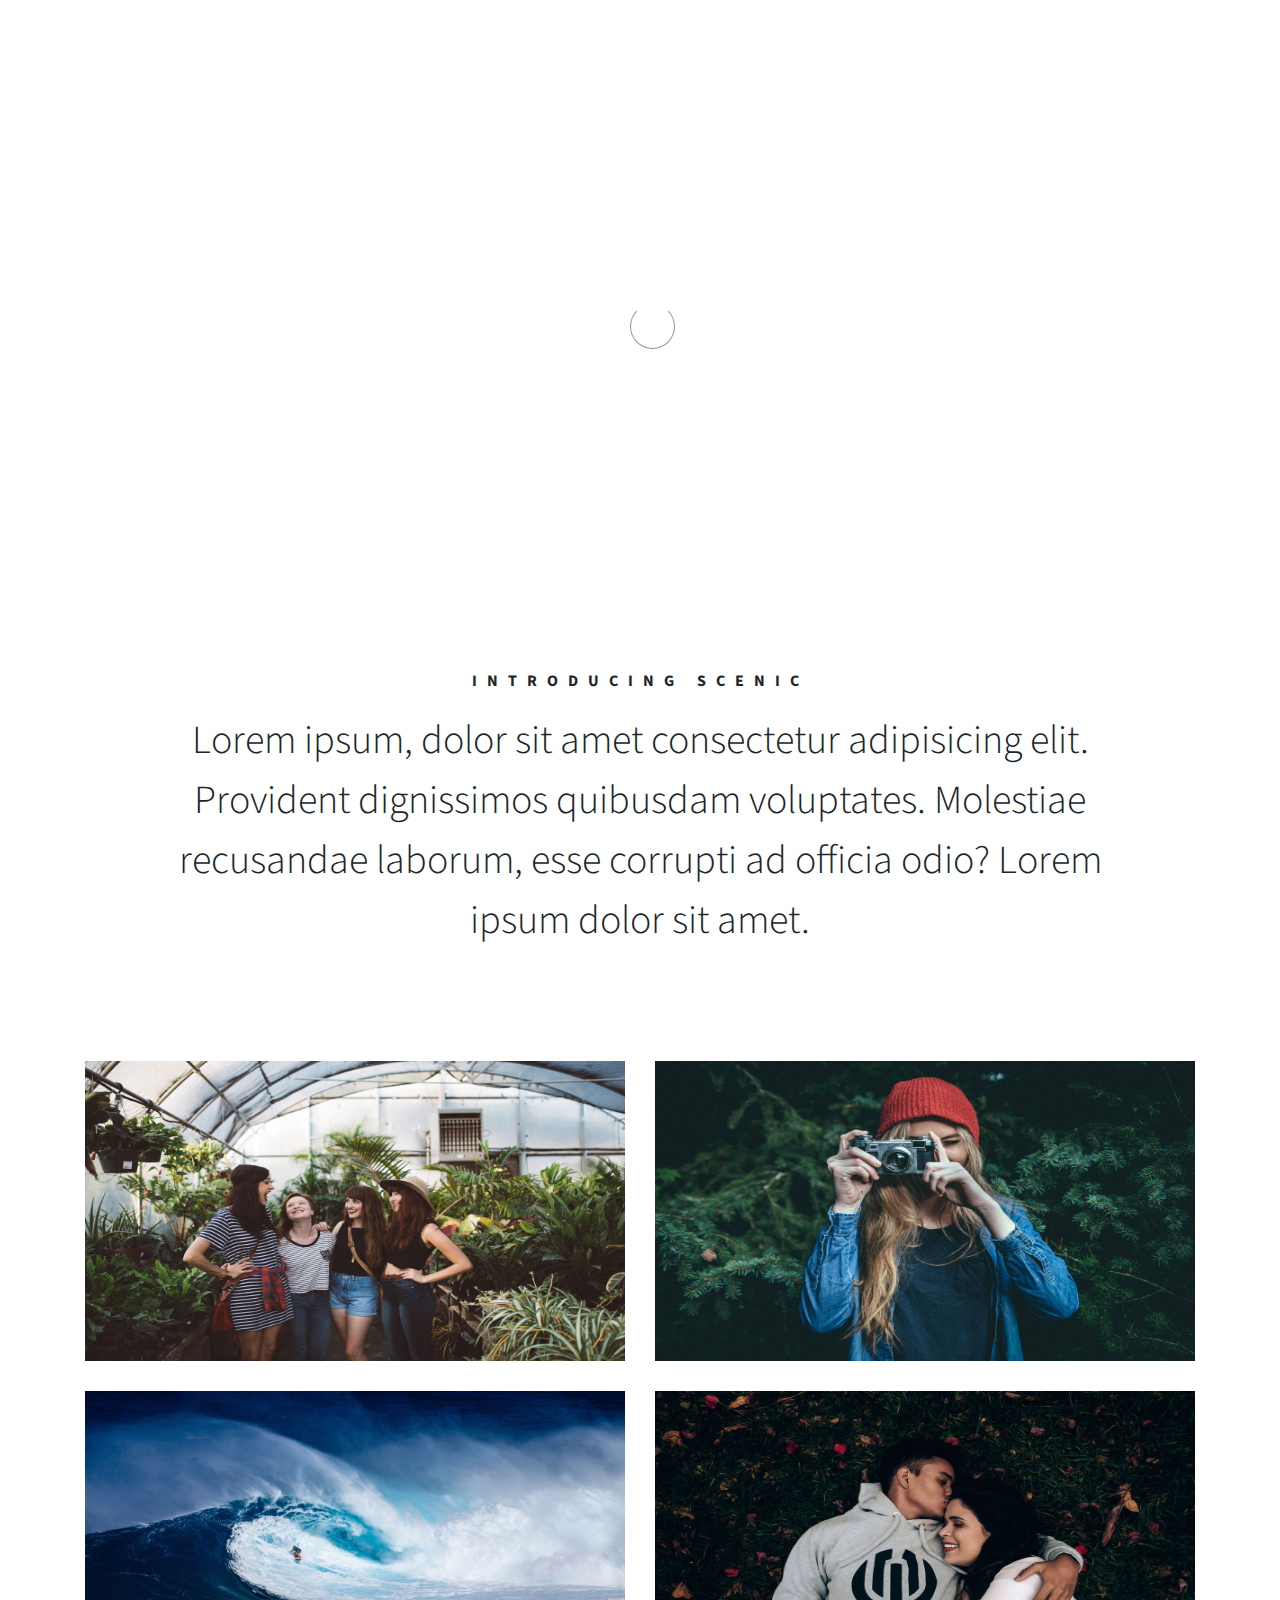
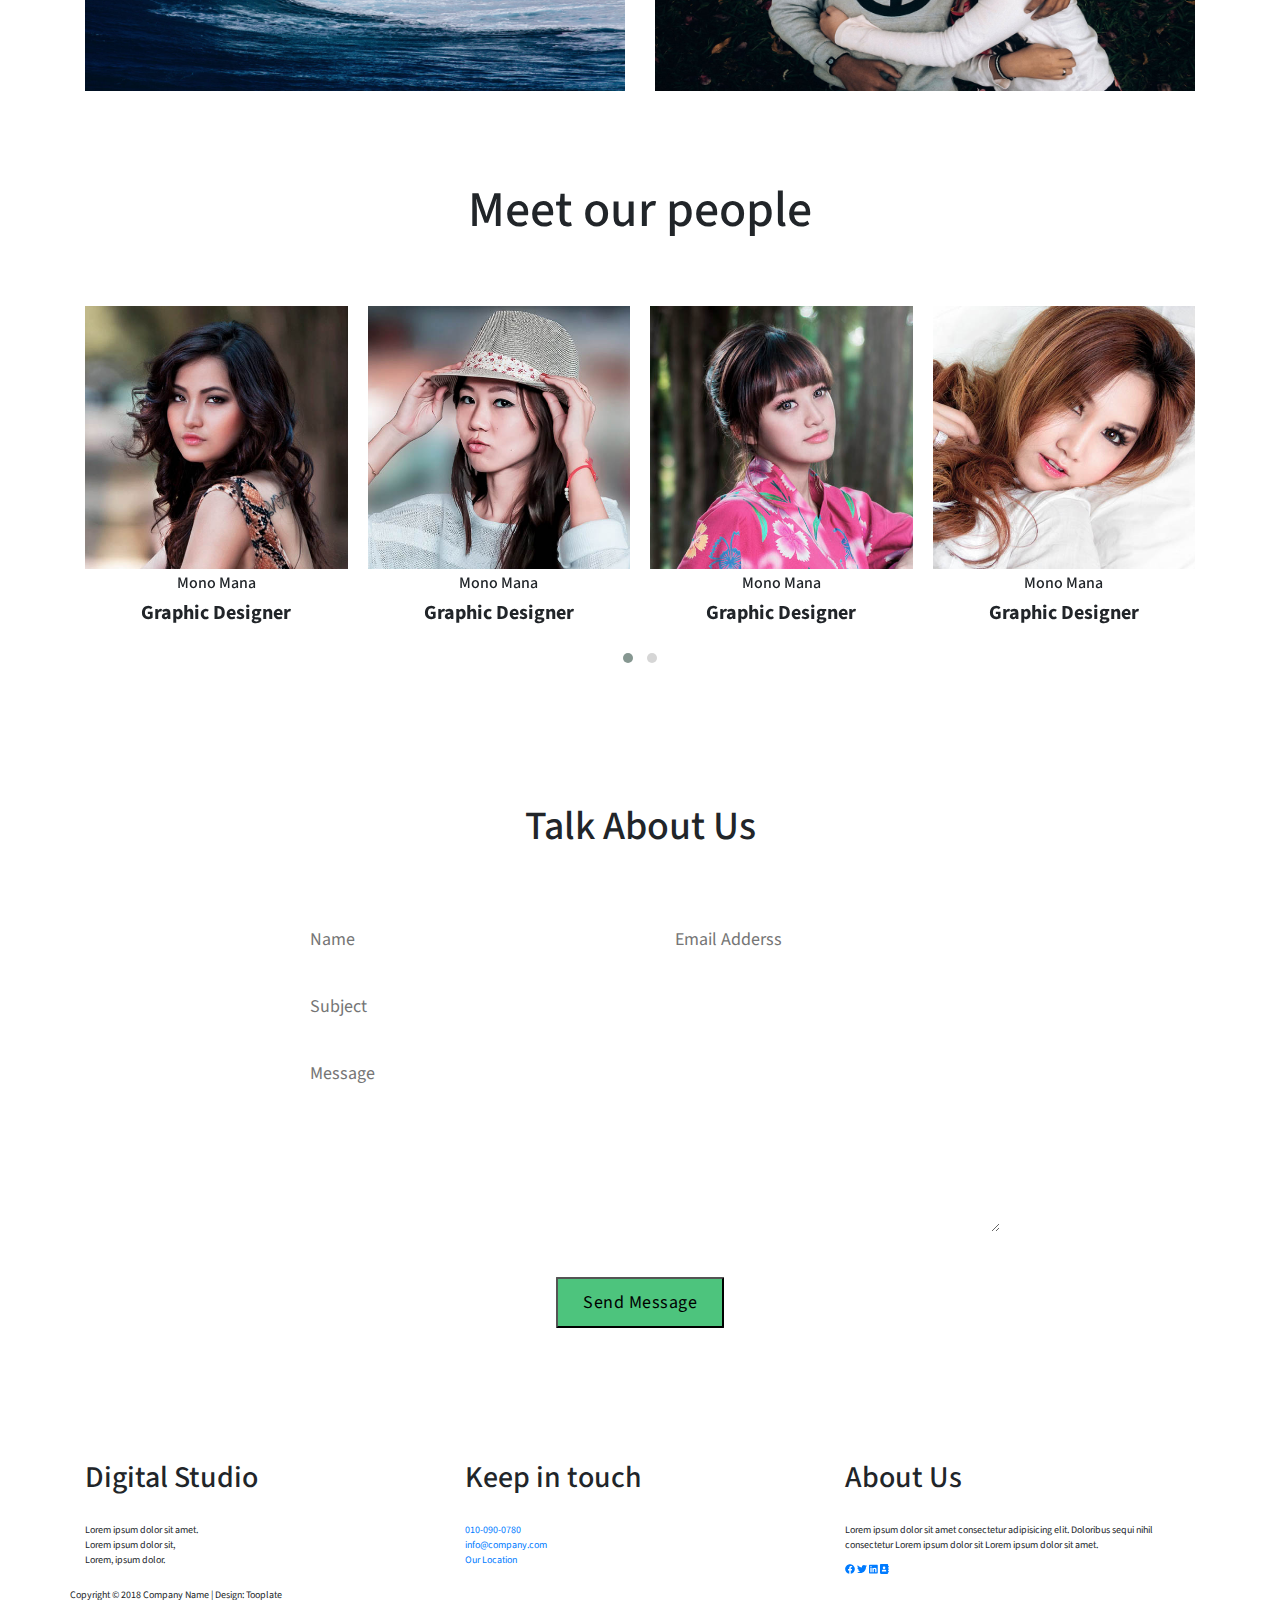
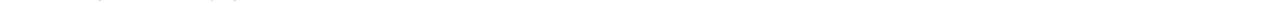
==== index.html @ 333eaeb6 "Style footer section" ====
<!DOCTYPE html>
<html lang="en">

<head>
    <meta charset="UTF-8" />
    <meta name="viewport" content="width=device-width, initial-scale=1.0" />
    <title>Document</title>
    <link rel="stylesheet" href="./css/bootstrap.min.css" />
    <link rel="stylesheet" href="./css/owl/owl.theme.default.css" />
    <link rel="stylesheet" href="./css/owl/owl.carousel.min.css" />
    <link rel="stylesheet" href="./css/magnific-popup.css" />
    <link rel="stylesheet" href="./css/style.css" />
</head>

<body>
    <div class="preloader">
        <div class="spinner">
            <span class="sk-inner-circle"></span>
        </div>
    </div>
    <div id="home" class="part-1">
        <div class="navbar-area">
            <nav class="container navbar navbar-expand-lg">
                <a class="navbar-brand" href="#">Scenic </a>
                <button class="navbar-toggler" type="button" data-toggle="collapse" data-target="#navbarNav" aria-controls="navbarNav" aria-expanded="false" aria-label="Toggle navigation">
            <span class="navbar-toggler-icon"></span>
          </button>
                <div class="collapse navbar-collapse" id="navbarNav">
                    <ul class="navbar-nav">
                        <li class="nav-item">
                            <a class="nav-link" href="#">Home</a>
                        </li>
                        <li class="nav-item">
                            <a class="nav-link" href="#">Studio</a>
                        </li>
                        <li class="nav-item">
                            <a class="nav-link" href="#">Our people</a>
                        </li>
                        <li class="nav-item">
                            <a class="nav-link" href="#">Let's talk</a>
                        </li>
                    </ul>
                </div>
            </nav>
        </div>

        <div class="container">
            <div class="row">
                <div class="col-md-7">
                    <h1 class="p-1-heading">Your Website has a video background!</h1>
                    <span class="p-1-span">
              Feel free to download and use HTML templates from Tooplate
            </span>
                    <a class="text-light" href="#">
                        <div class="btn-area" data-hover="Discover more">
                            Discover more
                        </div>
                    </a>
                </div>
            </div>
        </div>
    </div>

    <section id="about" class="part-2">
        <div class="container">
            <div class="small-heading-area text-center pb-4">
                <h3>
                    INTRODUCING SCENIC
                </h3>
            </div>
            <div class="description-area text-center">
                <p>
                    Lorem ipsum, dolor sit amet consectetur adipisicing elit. Provident dignissimos quibusdam voluptates. Molestiae recusandae laborum, esse corrupti ad officia odio? Lorem ipsum dolor sit amet.
                </p>
            </div>
        </div>
    </section>

    <section id="project" class="part-3">
        <div class="container">
            <div class="row">
                <div class="col-md-6">
                    <div class="image-area" style="width: auto; height: 300px;">
                        <img src="./img/project-image1.jpg" alt="" srcset="" />
                        <a class="popup-open test-popup-link" href="./img/project-image1.jpg">
                            <div class="project-text">
                                <h3 class="Beautiful-woman">Beautiful Women</h3>
                                <h4 class="popup">Click pop up!</h4>
                            </div>
                        </a>
                    </div>
                </div>
                <div class="col-md-6">
                    <div class="image-area" style="width: auto; height: 300px;">
                        <img src="./img/project-image2.jpg" alt="" srcset="" />
                        <a class="popup-open test-popup-link" href="./img/project-image2.jpg">
                            <div class="project-text">
                                <h3 class="Beautiful-woman">Nulla efficitur quam</h3>
                                <h4 class="popup">Click pop up!</h4>
                            </div>
                        </a>
                    </div>
                </div>
                <div class="col-md-6 mt-5">
                    <div class="image-area" style="width: auto; height: 300px;">
                        <img src="./img/project-image3.jpg" alt="" srcset="" />
                        <a class="popup-open test-popup-link" href="./img/project-image3.jpg">
                            <div class="project-text">
                                <h3 class="Beautiful-woman">Lorem, ipsum dolor.</h3>
                                <h4 class="popup">Click pop up!</h4>
                            </div>
                        </a>
                    </div>
                </div>
                <div class="col-md-6 mt-5">
                    <div class="image-area" style="width: auto; height: 300px;">
                        <img src="./img/project-image4.jpg" alt="" srcset="" />
                        <a class="popup-open test-popup-link" href="./img/project-image4.jpg">
                            <div class="project-text">
                                <h3 class="Beautiful-woman">Lorem, ipsum dolor.</h3>
                                <h4 class="popup">Click pop up!</h4>
                            </div>
                        </a>
                    </div>
                </div>
            </div>
        </div>
    </section>
    <section id="team" class="part-4 my-5">
        <div class="container">
            <h1 class="heading-p">Meet our people</h1>
            <div class="owl-carousel owl-theme">
                <div class="item">
                    <div class="carousel-1">
                        <div class="slide-image-area">
                            <img class="img-responsive" src="./img/team-image1.jpg" alt="" />
                            <div class="social-icon-area">
                                <a href="#"><i class="fab fa-facebook"></i></a>
                                <a href="#"><i class="fab fa-twitter"></i></a>
                                <a href="#"><i class="fab fa-linkedin"></i></a>
                            </div>
                        </div>
                        <div class="name">
                            <h5>Mono Mana</h5>
                        </div>
                        <div class="work">Graphic Designer</div>
                    </div>
                </div>
                <div class="item">
                    <div class="carousel-1">
                        <div class="slide-image-area">
                            <img class="img-responsive" src="./img/team-image2.jpg" alt="" />
                            <div class="social-icon-area">
                                <a href="#"><i class="fab fa-facebook"></i></a>
                                <a href="#"><i class="fab fa-twitter"></i></a>
                                <a href="#"><i class="fab fa-linkedin"></i></a>
                            </div>
                        </div>
                        <div class="name">
                            <h5>Mono Mana</h5>
                        </div>
                        <div class="work">Graphic Designer</div>
                    </div>
                </div>
                <div class="item">
                    <div class="carousel-1">
                        <div class="slide-image-area">
                            <img class="img-responsive" src="./img/team-image3.jpg" alt="" />
                            <div class="social-icon-area">
                                <a href="#"><i class="fab fa-facebook"></i></a>
                                <a href="#"><i class="fab fa-twitter"></i></a>
                                <a href="#"><i class="fab fa-linkedin"></i></a>
                            </div>
                        </div>
                        <div class="name">
                            <h5>Mono Mana</h5>
                        </div>
                        <div class="work">Graphic Designer</div>
                    </div>
                </div>

                <div class="item">
                    <div class="carousel-1">
                        <div class="slide-image-area">
                            <img class="img-responsive" src="./img/team-image4.jpg" alt="" />
                            <div class="social-icon-area">
                                <a href="#"><i class="fab fa-facebook"></i></a>
                                <a href="#"><i class="fab fa-twitter"></i></a>
                                <a href="#"><i class="fab fa-linkedin"></i></a>
                            </div>
                        </div>
                        <div class="name">
                            <h5>Mono Mana</h5>
                        </div>
                        <div class="work">Graphic Designer</div>
                    </div>
                </div>
                <div class="item">
                    <div class="carousel-1">
                        <div class="slide-image-area">
                            <img class="img-responsive" src="./img/team-image1.jpg" alt="" />
                            <div class="social-icon-area">
                                <a href="#"><i class="fab fa-facebook"></i></a>
                                <a href="#"><i class="fab fa-twitter"></i></a>
                                <a href="#"><i class="fab fa-linkedin"></i></a>
                            </div>
                        </div>
                        <div class="name">
                            <h5>Mono Mana</h5>
                        </div>
                        <div class="work">Graphic Designer</div>
                    </div>
                </div>
            </div>
        </div>
    </section>

    <!-----------------------------contact section---------------->
    <section id="contact" class="contact-part">
        <div class="container">
            <div class="c-heading text-center">
                <h1>Talk About Us</h1>
            </div>
            <div class="contact-form">
                <form action="">
                    <div class="row">
                        <div class="col-md-6 contact-name">
                            <input type="text" placeholder="Name" />
                        </div>
                        <div class="col-md-6 contact-name">
                            <input type="email" placeholder="Email Adderss" />
                        </div>
                        <div class="col-md-12 contact-name">
                            <input type="text" placeholder="Subject" />
                        </div>
                        <div class="col-md-12 contact-name">
                            <textarea type="textarea" rows="6" placeholder="Message"></textarea>
                        </div>
                        <div class="col-md-12 contact-submit">
                            <button type="submit" class="btn-area" data-hover="Send Message">
                  Send Message
                </button>
                        </div>
                    </div>
                </form>
            </div>
        </div>
    </section>

    <!-------------------footer--------------------------->

    <footer>
        <div class="container">
            <div class="row">
                <div class="col-md-4">
                    <h1 class="f-heading">Digital Studio</h1>
                    <p>
                        Lorem ipsum dolor sit amet. <br /> Lorem ipsum dolor sit,<br /> Lorem, ipsum dolor.
                    </p>
                </div>
                <div class="col-md-4">
                    <h1 class="f-heading">Keep in touch</h1>
                    <ul>
                        <li><a href="#">010-090-0780</a></li>
                        <li><a href="#">info@company.com</a></li>
                        <li><a href="#">Our Location</a></li>
                    </ul>
                </div>
                <div class="col-md-4">
                    <h1 class="f-heading">About Us</h1>
                    <p>
                        Lorem ipsum dolor sit amet consectetur adipisicing elit. Doloribus sequi nihil consectetur Lorem ipsum dolor sit Lorem ipsum dolor sit amet.
                        <div class="f-social-icon">
                            <a href="#"><i class="fab fa-facebook"></i></a>
                            <a href="#"><i class="fab fa-twitter"></i></a>
                            <a href="#"><i class="fab fa-linkedin"></i></a>
                            <a href="#"><i class="fas fa-address-book"></i></a>
                        </div>
                    </p>
                </div>
                <div class="footer">Copyright © 2018 Company Name | Design: Tooplate</div>
            </div>
        </div>
    </footer>
    <!----------------js---------------------------------->
    <script src="./js/vendors/jquery.js"></script>
    <script src="./js/vendors/bootstrap.min.js"></script>
    <script src="./js/vendors/all.min.js"></script>
    <script src="./js/vendors/jquery.waypoints.min.js"></script>
    <script src="./js/vendors/owl.carousel.min.js"></script>
    <script src="./js/vendors/parallax.min.js"></script>
    <script src="./js/vendors/jquery.magnific-popup.min.js"></script>
    <script src="./js/main.js"></script>
</body>

</html>
---- css/style.css ----
@import url("https://fonts.googleapis.com/css?family=Source+Sans+Pro:200,300,400,700");
* {
    margin: 0;
    padding: 0;
    box-sizing: border-box;
}

*::after,
*::before {
    margin: 0;
    padding: 0;
}

html {
    font-size: 10px;
}

body {
    font-family: "Source Sans Pro", sans-serif;
}

a {
    text-decoration: none;
}

a:hover {
    text-decoration: none;
}


/*************navbar*********/

.part-1 {
    background: linear-gradient(rgba(0, 0, 0, 0.226), rgba(0, 0, 0, 0.253)), url(./img/bird.jpg);
    background-attachment: fixed;
    background-repeat: no-repeat;
    background-position: center;
    padding: 2rem 0;
}

.navbar-brand {
    font-size: 2.5rem;
    color: #fff;
}

.navbar-nav {
    margin-left: auto;
}

.nav-link {
    padding: 1rem;
    font-size: 1.6rem;
    color: #fff;
}


/*************part-1*********/

.p-1-heading {
    padding-top: 7rem;
    font-size: 8rem;
    font-weight: 300 !important;
    color: #fff;
}

.p-1-span {
    display: block;
    font-size: 1.6rem;
    color: rgba(255, 255, 255, 0.877);
    font-weight: 200;
    padding: 2rem 0;
}

.btn-area {
    position: relative;
    display: inline-block;
    font-size: 18px;
    font-weight: normal;
    letter-spacing: 0.5px;
    padding: 1rem 2.5rem;
    background: #4dc47d;
    border-radius: 1px;
    -webkit-transition: -webkit-transform 0.3s;
    -moz-transition: -moz-transform 0.3s;
    transition: transform 0.3s;
    -webkit-transform-origin: 50% 0;
    -moz-transform-origin: 50% 0;
    transform-origin: 50% 0;
    -webkit-transform-style: preserve-3d;
    -moz-transform-style: preserve-3d;
    transform-style: preserve-3d;
}

.btn-area::before {
    position: absolute;
    top: 100%;
    left: 0;
    width: 100%;
    height: 100%;
    padding: 1rem 2.5rem;
    background: #000000;
    border-radius: 1px;
    color: #ffffff;
    content: attr(data-hover);
    -webkit-transition: background 0.3s;
    -moz-transition: background 0.3s;
    transition: background 0.3s;
    -webkit-transform: rotateX(-90deg);
    -moz-transform: rotateX(-90deg);
    transform: rotateX(-90deg);
    -webkit-transform-origin: 50% 0;
    -moz-transform-origin: 50% 0;
    transform-origin: 50% 0;
}

.btn-area:hover {
    transition: transform 0.3s;
    transform-origin: 50% 0;
    transform-style: preserve-3d;
    transform: rotateX(90deg);
    -webkit-transition: transform 0.3s;
    -moz-transition: transform 0.3s;
    -ms-transition: transform 0.3s;
    -o-transition: transform 0.3s;
    -webkit-transform: rotateX(90deg);
    -moz-transform: rotateX(90deg);
    -ms-transform: rotateX(90deg);
    -o-transform: rotateX(90deg);
}

.small-heading-area {
    padding-top: 20rem;
}

.small-heading-area h3 {
    letter-spacing: 1rem;
    font-weight: 700;
    font-size: 1.6rem;
}

.description-area {
    max-width: 100rem;
    margin: auto;
    padding-bottom: 10rem;
}

.description-area p {
    font-size: 4rem;
    font-weight: 300;
}

.image-area {
    position: relative;
    overflow: hidden;
}

.image-area img {
    position: absolute;
    width: 100%;
    height: 100%;
    top: 0;
    left: 0;
    transition: all ease-in-out 0.4s;
}

.popup-open {
    position: absolute;
    top: 0;
    right: 0;
    bottom: 0;
    left: 0;
    width: 100%;
    height: 100%;
    text-align: center;
    background-color: rgba(0, 0, 0, 0.657);
    opacity: 0;
    transition: all ease-in-out 0.4s;
    -webkit-transition: 0.5s;
    -moz-transition: 0.5s;
    -ms-transition: 0.5s;
    -o-transition: 0.5s;
}

.image-area:hover img {
    position: absolute;
    transition: all ease-in-out 0.4s;
    transform: scale(1.1);
    -webkit-transform: scale(1.1);
    -moz-transform: scale(1.1);
    -ms-transform: scale(1.1);
    -o-transform: scale(1.1);
}

.popup-open:hover {
    opacity: 1;
    transition: 0.5s;
    -webkit-transition: 0.5s;
    -moz-transition: 0.5s;
    -ms-transition: 0.5s;
    -o-transition: 0.5s;
}

.project-text {
    padding: 12rem 0;
}

.Beautiful-woman {
    color: #fff;
    font-size: 3rem;
}

.popup {
    color: rgba(255, 255, 255, 0.657);
}

.slide-image-area {
    position: relative;
    overflow: hidden;
}

.slide-image-area img {
    position: relative;
    width: 100%;
    height: 100%;
    transition: all ease-in-out 0.5s;
    -webkit-transition: all ease-in-out 0.5s;
    -moz-transition: all ease-in-out 0.5s;
    -ms-transition: all ease-in-out 0.5s;
    -o-transition: all ease-in-out 0.5s;
}

.slide-image-area:hover img {
    transform: scale(1.1);
    -webkit-transform: scale(1.1);
    -moz-transform: scale(1.1);
    -ms-transform: scale(1.1);
    -o-transform: scale(1.1);
}

.social-icon-area {
    position: absolute;
    top: 0;
    left: 0;
    width: 100%;
    height: 100%;
    background-color: rgba(0, 0, 0, 0.623);
    font-size: 3rem;
    text-align: center;
    padding-top: 15rem;
    opacity: 0;
    transition: ease all 0.4s;
    -webkit-transition: ease all 0.4s;
    -moz-transition: ease all 0.4s;
    -ms-transition: ease all 0.4s;
    -o-transition: ease all 0.4s;
}

.slide-image-area a {
    width: 3.5rem;
    height: 3.5rem;
    display: inline-block;
    color: cornsilk;
}

.row .col-md-3 .slide-image-area a svg:hover {
    font-size: 3.5rem;
}

.social-icon-area:hover {
    opacity: 1;
}

.name,
.work {
    text-align: center;
}

.work {
    font-size: 2rem;
    font-weight: bold;
}

.name h5 {
    font-size: 1.6rem;
    padding-top: 0.5rem;
}

.heading-p {
    font-size: 5rem;
    text-align: center;
    padding: 6rem;
}

.owl-dots {
    margin: 2rem 0 !important;
}

.contact-part {
    background: url(./../img/contact-bg.jpg);
    background-repeat: no-repeat;
    background-size: cover;
    background-position: center;
    background-attachment: fixed;
}

.c-heading {
    padding: 10rem 0 5rem 0;
}

.c-heading h1 {
    font-size: 4rem;
}

.contact-form {
    max-width: 70rem;
    margin: auto;
}

.contact-name input {
    width: 100%;
    font-size: 1.8rem;
    padding: 1rem;
    outline: none;
    border: none;
    margin: 1rem;
    border-radius: 5px;
    -webkit-border-radius: 5px;
    -moz-border-radius: 5px;
    -ms-border-radius: 5px;
    -o-border-radius: 5px;
}

.contact-name textarea {
    width: 100%;
    font-size: 1.8rem;
    padding: 1rem;
    outline: none;
    border: none;
    margin: 1rem;
    border-radius: 5px;
}

.contact-submit {
    text-align: center;
    margin: 3rem 0;
}


/*preloder*/

.preloader {
    position: fixed;
    top: 0;
    left: 0;
    width: 100%;
    height: 100%;
    z-index: 99999;
    display: flex;
    flex-flow: row nowrap;
    justify-content: center;
    align-items: center;
    background: none repeat scroll 0 0 #ffffff;
}

.spinner {
    border: 1px solid transparent;
    border-radius: 5px;
    position: relative;
}

.spinner:before {
    content: "";
    box-sizing: border-box;
    position: absolute;
    top: 50%;
    left: 50%;
    width: 45px;
    height: 45px;
    margin-top: -10px;
    margin-left: -10px;
    border-radius: 50%;
    border: 1px solid #959595;
    border-top-color: #ffffff;
    animation: spinner 0.9s linear infinite;
}

@keyframes spinner {
    to {
        transform: rotate(360deg);
    }
}

@keyframes spinner {
    to {
        transform: rotate(360deg);
    }
}


/*end preloder*/

ul li {
    list-style: none;
}

.f-heading {
    padding: 10rem 0 2rem;
    line-height: 4rem;
    font-size: 3rem;
}
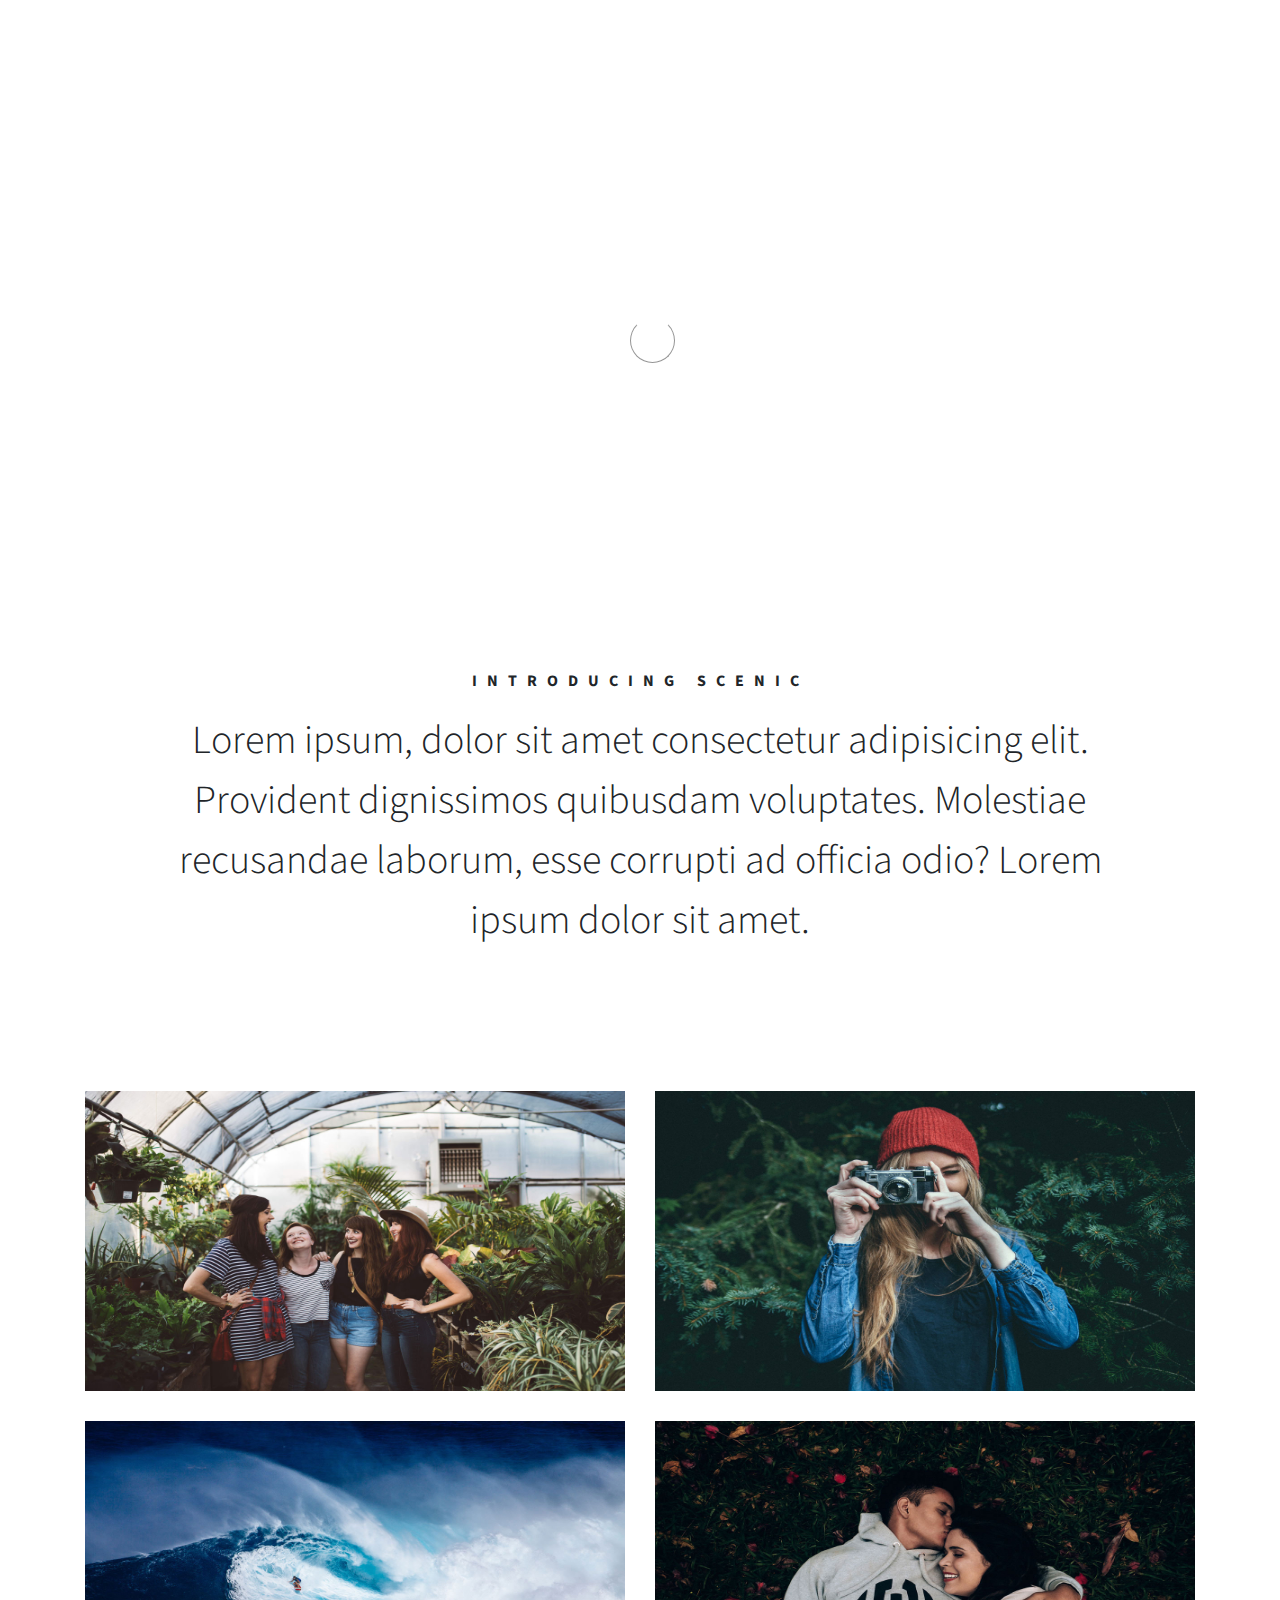
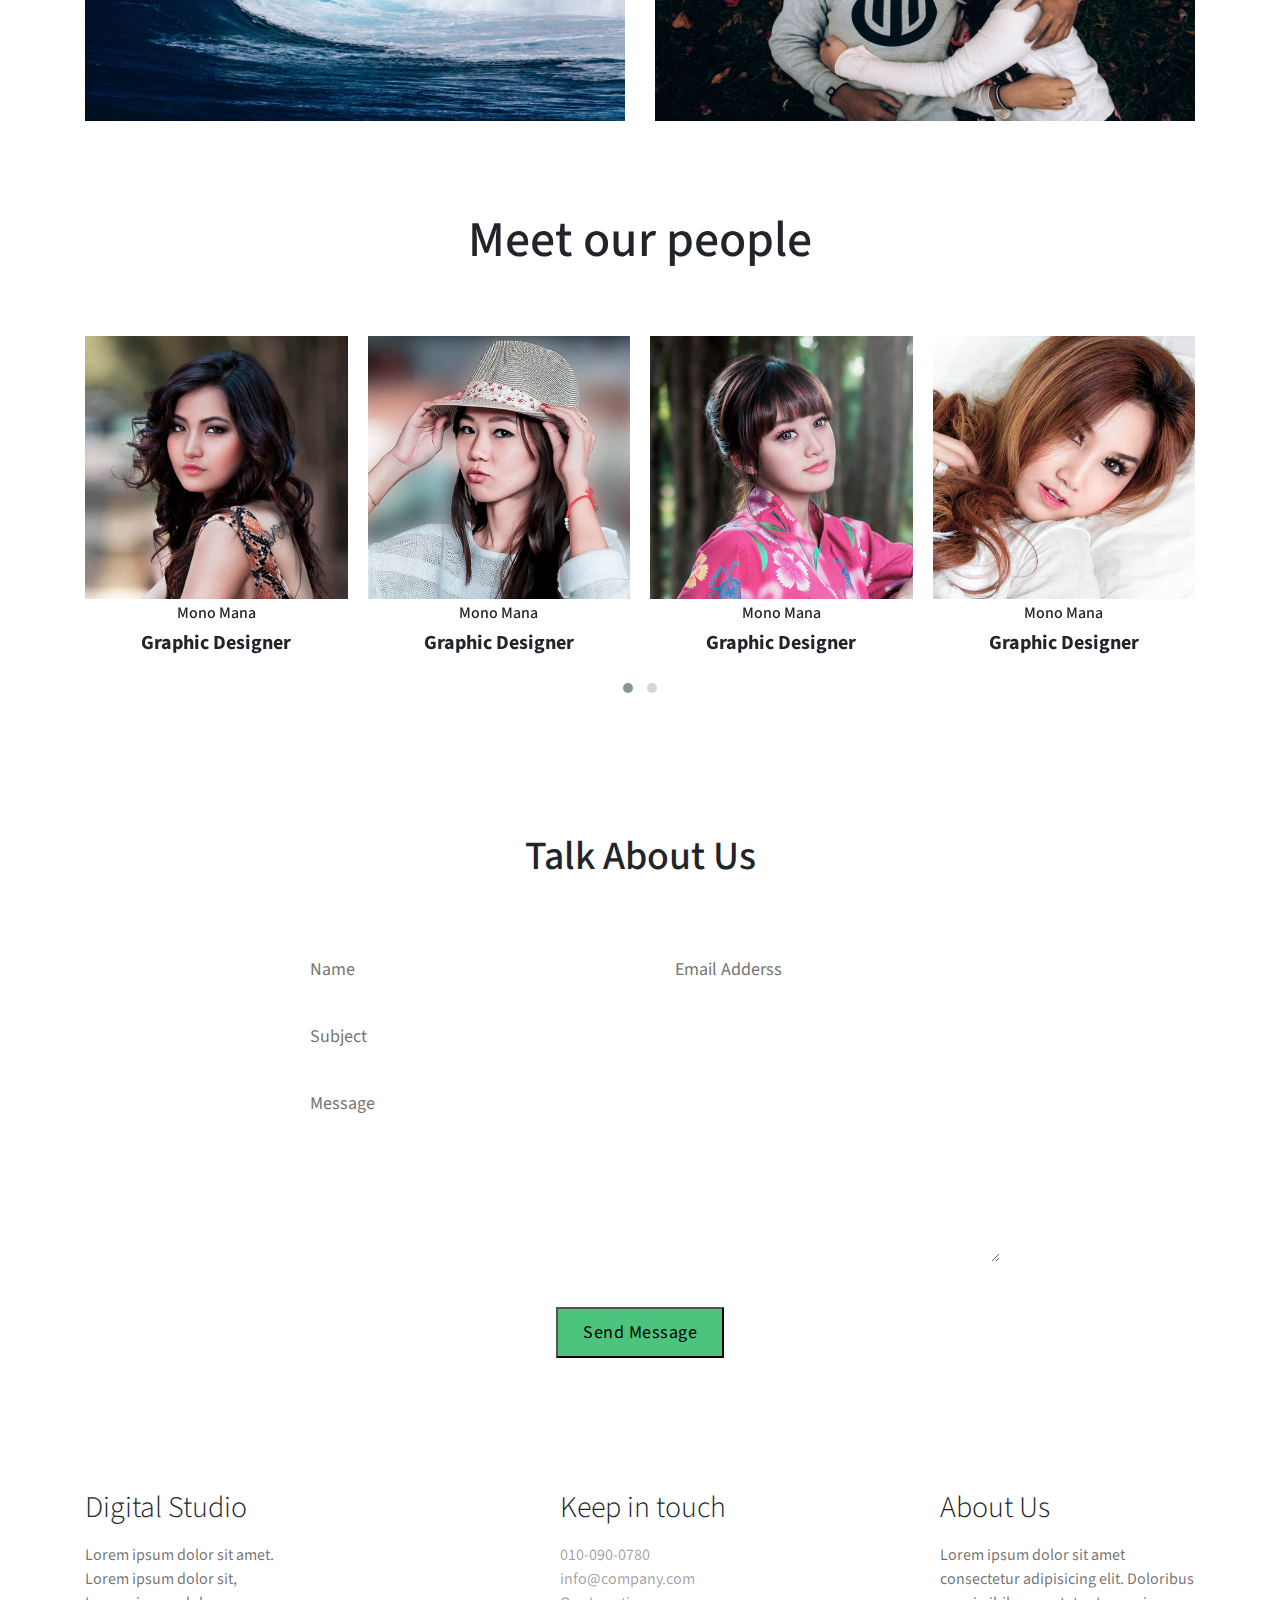
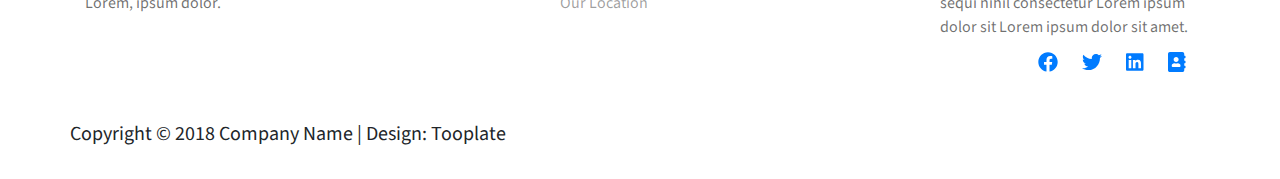
==== commit 5b2fbe71: "this is project" ====
--- a/index.html
+++ b/index.html
@@ -23,21 +23,24 @@
             <nav class="container navbar navbar-expand-lg">
                 <a class="navbar-brand" href="#">Scenic </a>
                 <button class="navbar-toggler" type="button" data-toggle="collapse" data-target="#navbarNav" aria-controls="navbarNav" aria-expanded="false" aria-label="Toggle navigation">
-            <span class="navbar-toggler-icon"></span>
+                    <i class="navbar-toggler-icon fas fa-bars"></i>
           </button>
                 <div class="collapse navbar-collapse" id="navbarNav">
                     <ul class="navbar-nav">
                         <li class="nav-item">
-                            <a class="nav-link" href="#">Home</a>
-                        </li>
-                        <li class="nav-item">
-                            <a class="nav-link" href="#">Studio</a>
-                        </li>
-                        <li class="nav-item">
-                            <a class="nav-link" href="#">Our people</a>
-                        </li>
-                        <li class="nav-item">
-                            <a class="nav-link" href="#">Let's talk</a>
+                            <a class="nav-link" href="#home">Home</a>
+                        </li>
+                        <li class="nav-item">
+                            <a class="nav-link" href="#about">Studio</a>
+                        </li>
+                        <li class="nav-item">
+                            <a class="nav-link" href="#project">Project</a>
+                        </li>
+                        <li class="nav-item">
+                            <a class="nav-link" href="#team">Our people</a>
+                        </li>
+                        <li class="nav-item">
+                            <a class="nav-link" href="#contact">Let's talk</a>
                         </li>
                     </ul>
                 </div>
@@ -46,7 +49,7 @@
 
         <div class="container">
             <div class="row">
-                <div class="col-md-7">
+                <div class="col-md-7  js--nav">
                     <h1 class="p-1-heading">Your Website has a video background!</h1>
                     <span class="p-1-span">
               Feel free to download and use HTML templates from Tooplate
@@ -79,7 +82,7 @@
     <section id="project" class="part-3">
         <div class="container">
             <div class="row">
-                <div class="col-md-6">
+                <div class="col-md-6 mt-5">
                     <div class="image-area" style="width: auto; height: 300px;">
                         <img src="./img/project-image1.jpg" alt="" srcset="" />
                         <a class="popup-open test-popup-link" href="./img/project-image1.jpg">
@@ -90,7 +93,7 @@
                         </a>
                     </div>
                 </div>
-                <div class="col-md-6">
+                <div class="col-md-6 mt-5">
                     <div class="image-area" style="width: auto; height: 300px;">
                         <img src="./img/project-image2.jpg" alt="" srcset="" />
                         <a class="popup-open test-popup-link" href="./img/project-image2.jpg">
@@ -222,19 +225,19 @@
                 <h1>Talk About Us</h1>
             </div>
             <div class="contact-form">
-                <form action="">
+                <form action="https://formspree.io/xpzyjevg" method="POST">
                     <div class="row">
                         <div class="col-md-6 contact-name">
-                            <input type="text" placeholder="Name" />
+                            <input name="Name:" type="text" placeholder="Name" />
                         </div>
                         <div class="col-md-6 contact-name">
-                            <input type="email" placeholder="Email Adderss" />
+                            <input name="Email:" type="email" placeholder="Email Adderss" />
                         </div>
                         <div class="col-md-12 contact-name">
-                            <input type="text" placeholder="Subject" />
+                            <input name="Subject" type="text" placeholder="Subject" />
                         </div>
                         <div class="col-md-12 contact-name">
-                            <textarea type="textarea" rows="6" placeholder="Message"></textarea>
+                            <textarea name="Message:" type="textarea" rows="6" placeholder="Message"></textarea>
                         </div>
                         <div class="col-md-12 contact-submit">
                             <button type="submit" class="btn-area" data-hover="Send Message">
@@ -252,23 +255,23 @@
     <footer>
         <div class="container">
             <div class="row">
-                <div class="col-md-4">
+                <div class="col-md-5">
                     <h1 class="f-heading">Digital Studio</h1>
-                    <p>
+                    <p class="f-description">
                         Lorem ipsum dolor sit amet. <br /> Lorem ipsum dolor sit,<br /> Lorem, ipsum dolor.
                     </p>
                 </div>
                 <div class="col-md-4">
                     <h1 class="f-heading">Keep in touch</h1>
                     <ul>
-                        <li><a href="#">010-090-0780</a></li>
-                        <li><a href="#">info@company.com</a></li>
-                        <li><a href="#">Our Location</a></li>
+                        <li><a class="f-num" href="#">010-090-0780</a></li>
+                        <li><a class="f-num" href="#">info@company.com</a></li>
+                        <li><a class="f-num" href="#">Our Location</a></li>
                     </ul>
                 </div>
-                <div class="col-md-4">
+                <div class="col-md-3">
                     <h1 class="f-heading">About Us</h1>
-                    <p>
+                    <p class="f-description">
                         Lorem ipsum dolor sit amet consectetur adipisicing elit. Doloribus sequi nihil consectetur Lorem ipsum dolor sit Lorem ipsum dolor sit amet.
                         <div class="f-social-icon">
                             <a href="#"><i class="fab fa-facebook"></i></a>
--- a/css/style.css
+++ b/css/style.css
@@ -13,6 +13,7 @@
 
 html {
     font-size: 10px;
+    scroll-behavior: smooth;
 }
 
 body {
@@ -30,8 +31,23 @@
 
 /*************navbar*********/
 
+.navbar-toggler-icon {
+    color: #fff !important;
+    font-size: 3rem;
+}
+
+.sticky {
+    position: fixed;
+    top: 0;
+    left: 0;
+    width: 100%;
+    z-index: 999;
+    height: 6rem;
+    background-color: rgb(0, 255, 128);
+}
+
 .part-1 {
-    background: linear-gradient(rgba(0, 0, 0, 0.226), rgba(0, 0, 0, 0.253)), url(./img/bird.jpg);
+    background: linear-gradient(rgba(0, 0, 0, 0.678), rgba(0, 0, 0, 0.63)), url(./img/bird.jpg);
     background-attachment: fixed;
     background-repeat: no-repeat;
     background-position: center;
@@ -404,7 +420,43 @@
 }
 
 .f-heading {
-    padding: 10rem 0 2rem;
+    padding: 10rem 0 1rem;
     line-height: 4rem;
     font-size: 3rem;
+    font-weight: 300;
+}
+
+.f-description {
+    font-size: 1.6rem;
+    color: rgba(3, 3, 3, 0.575);
+}
+
+.f-num {
+    font-size: 1.6rem;
+    color: #00000062;
+}
+
+.f-num:hover {
+    text-decoration: underline;
+    color: red;
+}
+
+.f-social-icon {
+    font-size: 2rem;
+    text-align: right;
+}
+
+.f-social-icon a {
+    padding: 1rem;
+}
+
+.f-social-icon a:hover {
+    color: black;
+}
+
+.footer {
+    width: 100%;
+    font-size: 2rem;
+    margin: auto;
+    padding: 3rem 0;
 }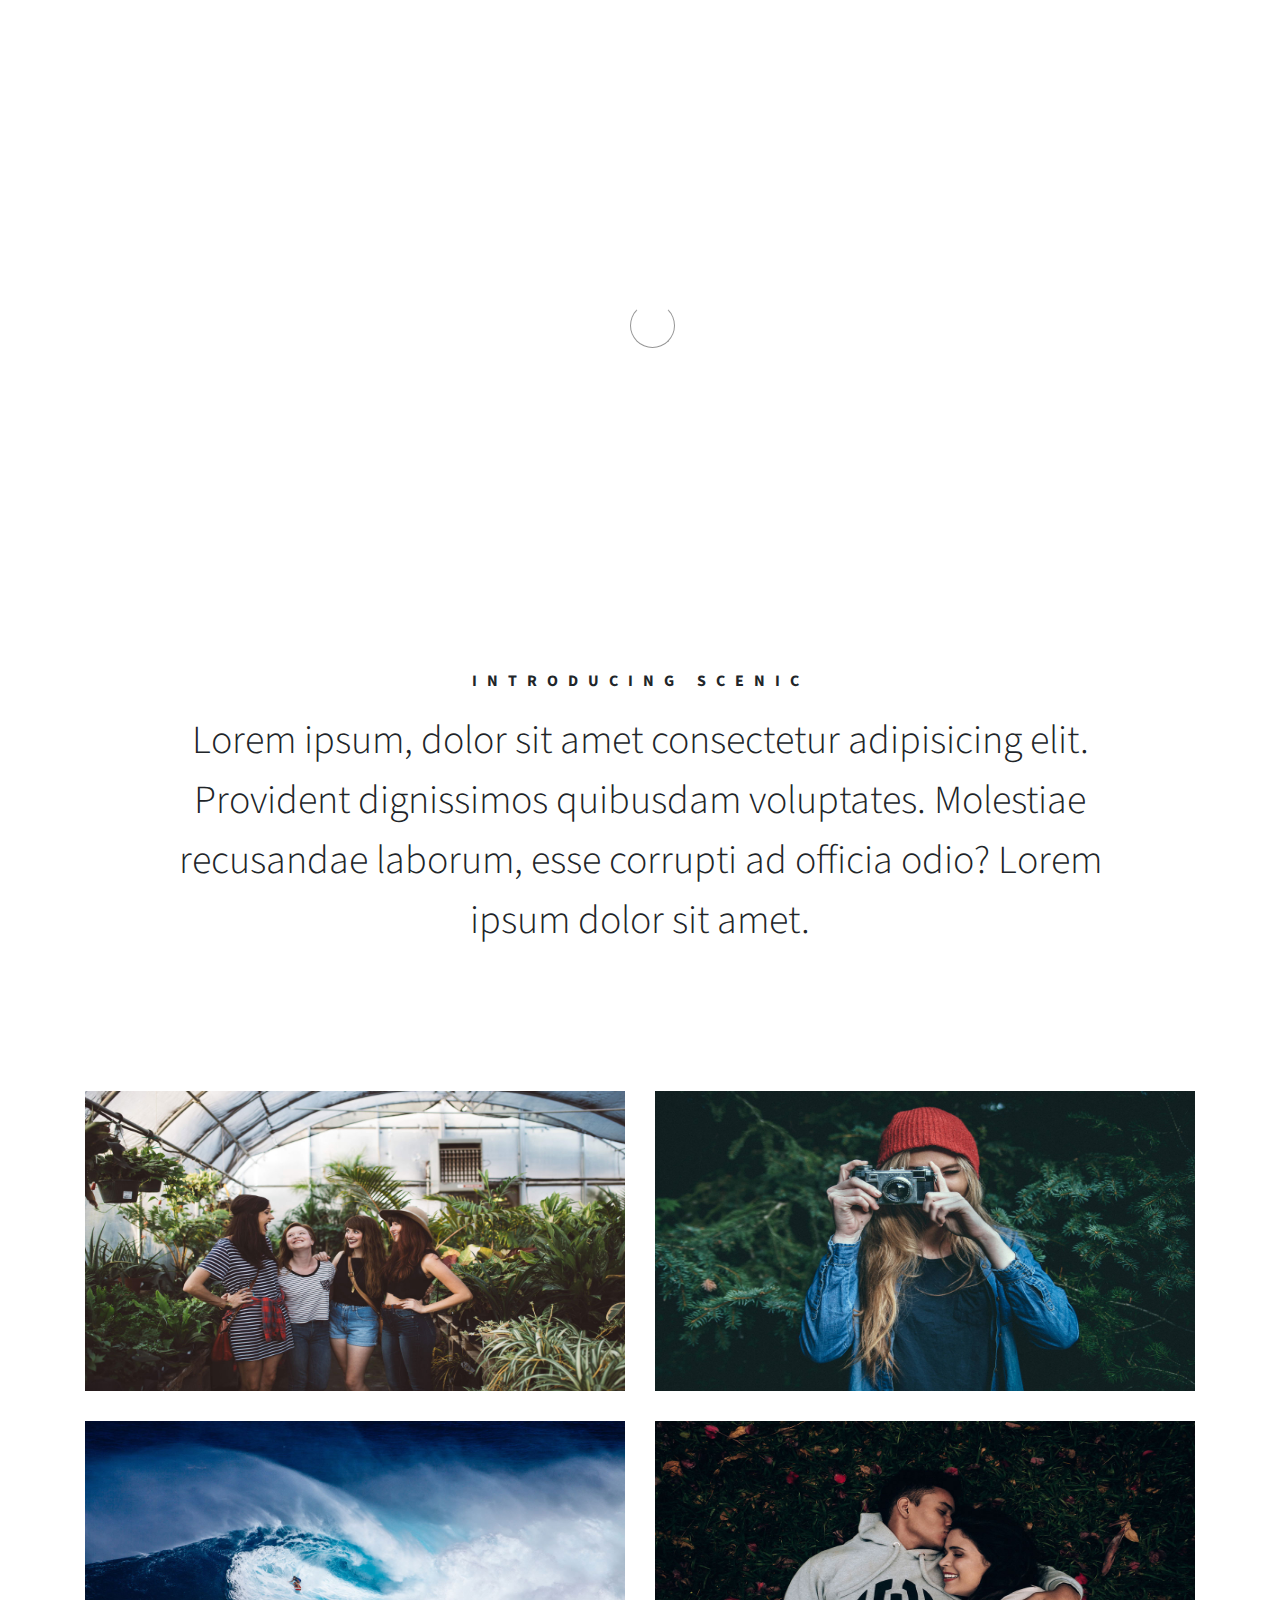
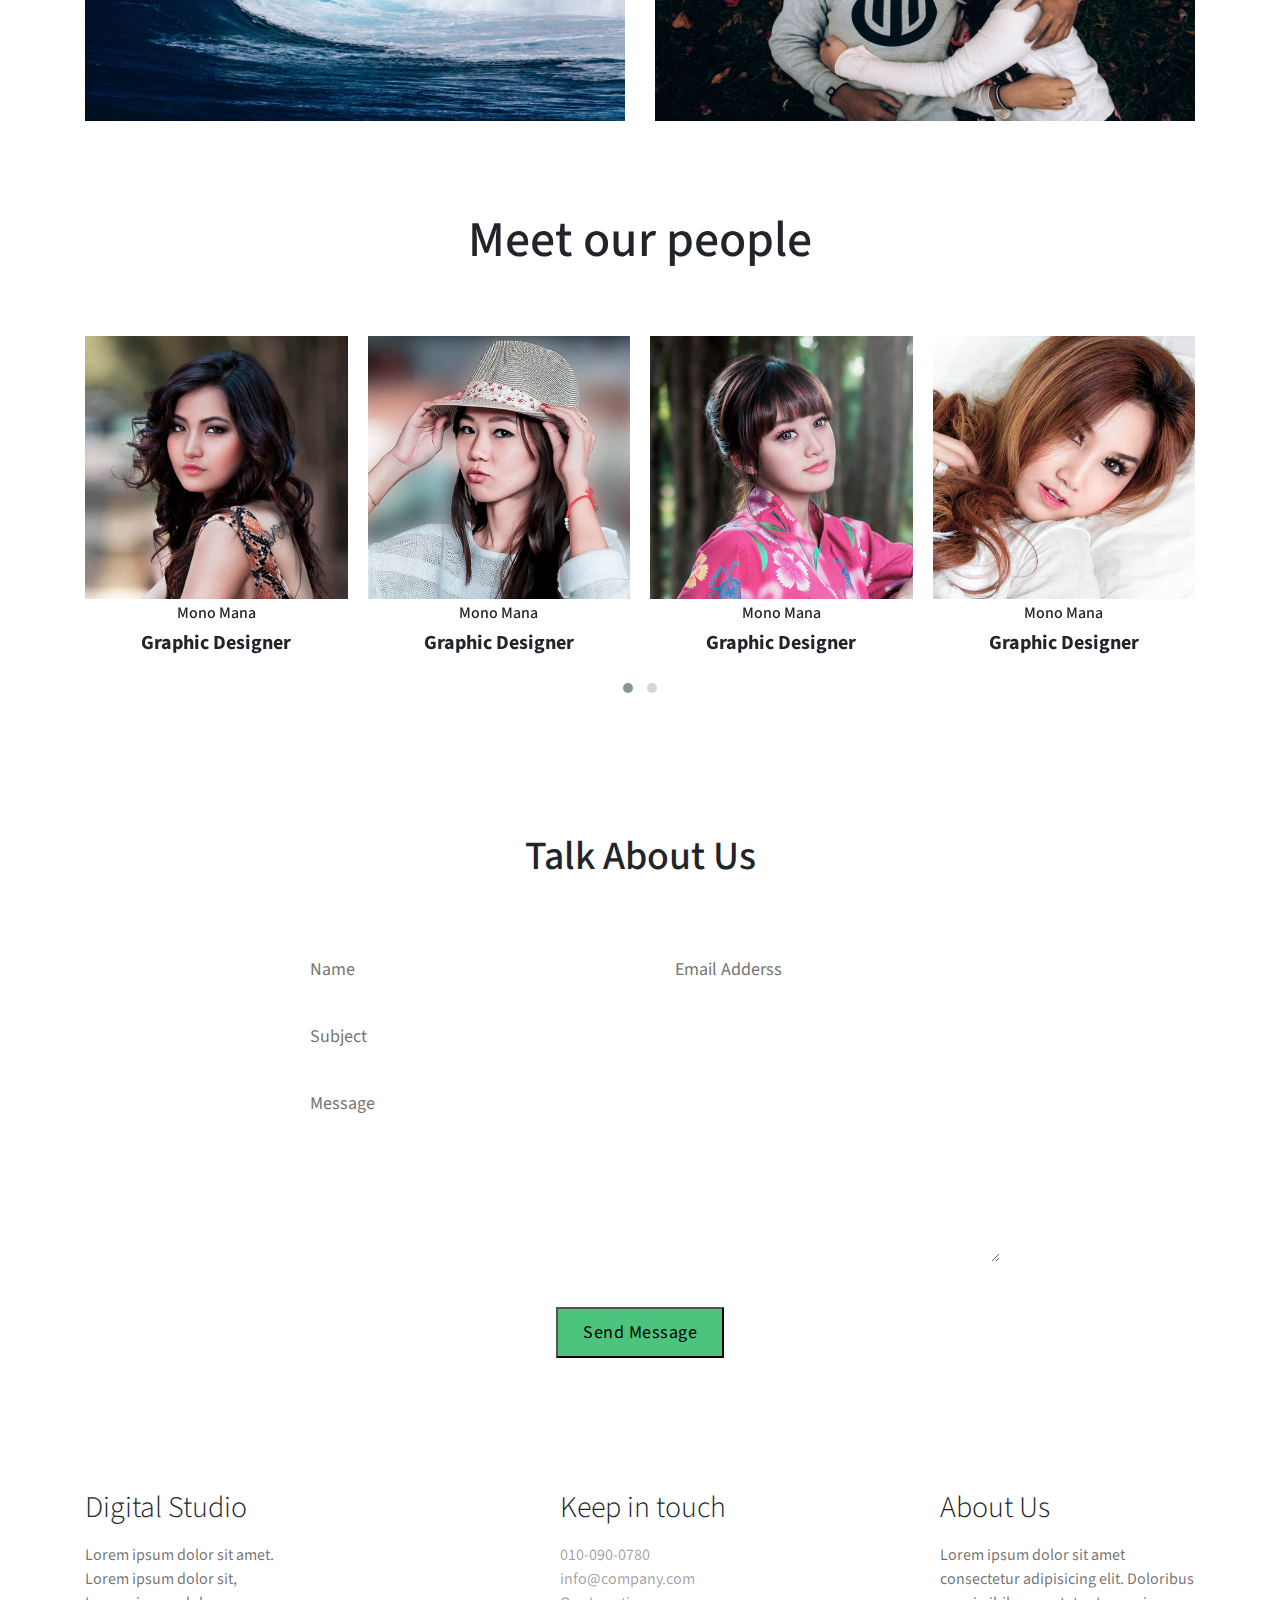
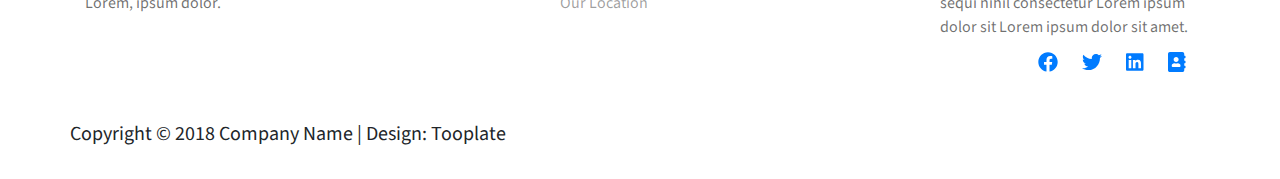
==== commit 9320e609: "title setup" ====
--- a/index.html
+++ b/index.html
@@ -4,7 +4,7 @@
 <head>
     <meta charset="UTF-8" />
     <meta name="viewport" content="width=device-width, initial-scale=1.0" />
-    <title>Document</title>
+    <title>A simple scenic project</title>
     <link rel="stylesheet" href="./css/bootstrap.min.css" />
     <link rel="stylesheet" href="./css/owl/owl.theme.default.css" />
     <link rel="stylesheet" href="./css/owl/owl.carousel.min.css" />
